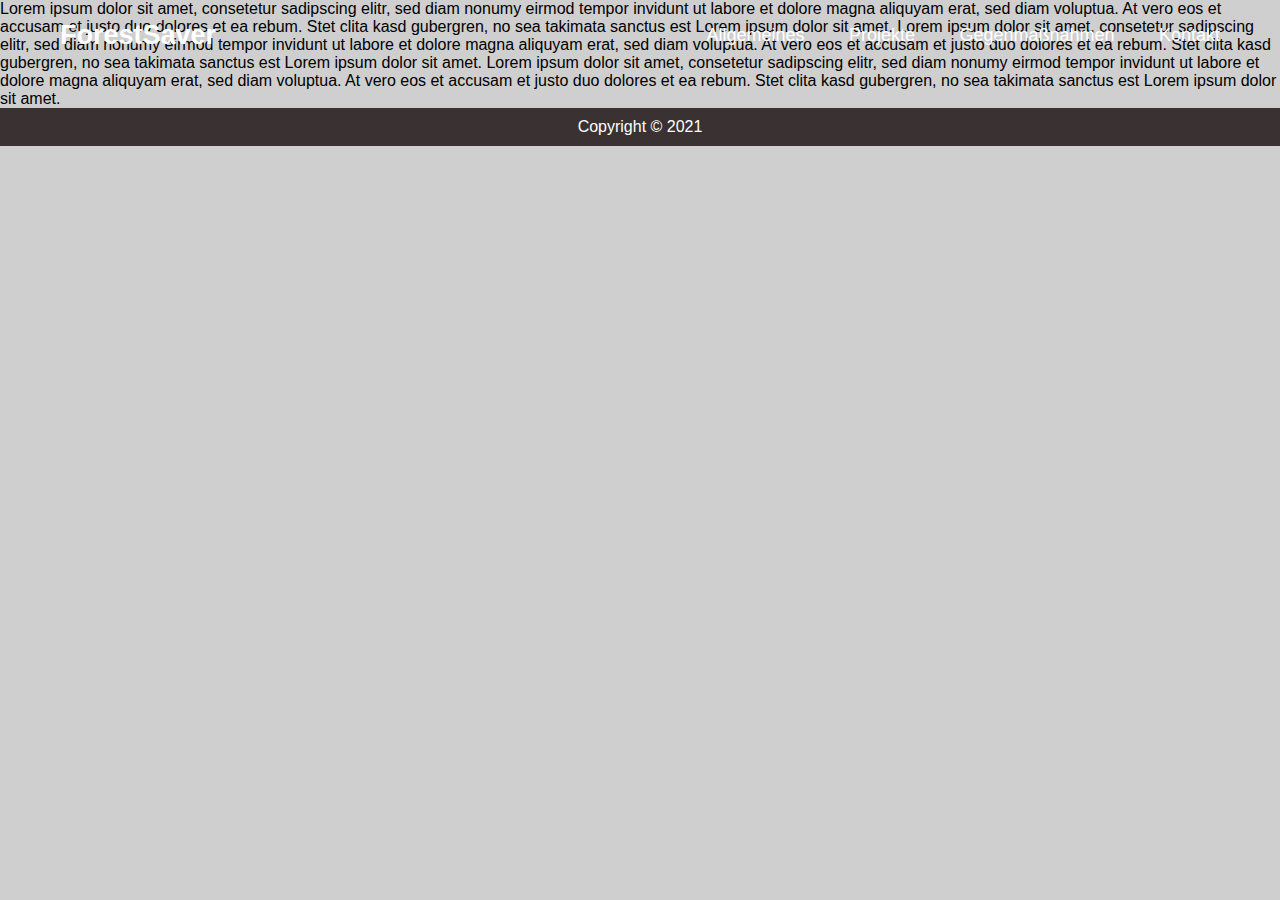
==== contact/contact.html @ b9c7977d "made only 1 submenu in responsive view expandable" ====
<!DOCTYPE html>
<html lang="de">
  <head>
    <meta charset="utf-8">
    <meta name="viewport" content="width=device-width, initial-scale=1.0">
    <script src="../js/burger.js"></script>
    <link rel="stylesheet" href="../index.css">
    <title>ForestSaver</title>
  </head>
  <body>
    <div class="container">
      <!-- navigation bar -->
      <nav>
        <div class="logo-div">
          <a href="../index.html">
            ForestSaver
          <!--<img class="logo" src="images/logo.png" alt="logo">-->
          </a>
          
        </div>
        <label for="btn" class="icon">
          <span class="fa fa-bars"></span>
        </label>
        <input type="checkbox" id="btn">
        <ul class="navitems">
          <li>
            <label for="btn-1" class="show">Allgemeines +</label>
            <a href="#">Allgemeines</a>
            <input type="checkbox" id="btn-1">
            <ul>
              <li><a href="../general/causes.html">Ursachen</a></li>
              <li><a href="../general/consequences.html">Konsequenzen</a></li>
              <li><a href="../general/statistics.html">Statistiken</a></li>
            </ul>
          </li>
          <li>
            <label for="btn-2" class="show">Projekte +</label>
            <a href="#">Projekte</a>
            <input type="checkbox" id="btn-2">
            <ul>
              <li><a href="../projects/map.html">Karte</a></li>
              <li><a href="../projects/gruenheide.html">Grünheide</a></li>
              <li><a href="../projects/hambacherForst.html">Hambacher Forst</a></li>
              <li><a href="../projects/dannenröderForst.html">Dannenröder Forst</a></li>
            </ul>
          </li>
          <li>
            <label for="btn-3" class="show">Gegenmaßnahmen +</label>
            <a href="#">Gegenmaßnahmen</a>
            <input type="checkbox" id="btn-3">
            <ul>
              <li><a href="../countermeasures/whatCanIDo.html">Was kann ich tun?</a></li>
              <li><a href="../countermeasures/politicsEconomy.html">Politik/Wirtschaft</a></li>
              <li><a href="../countermeasures/projects.html">Projekte</a></li>
            </ul>
          </li>
          <!--
          <li class="langswitcher">
            <span class="ger">German</span>
            <input type="checkbox" class="check">
            <span class="en">English</span>
          </li>
          -->
          <li>
            <label class="show">Kontakt</label>
            <a href="contact.html">Kontakt</a>
          </li>
        </ul>
      </nav>
      <!-- navigation bar end -->

      <!-- intro text -->
      <div class="intro text-ger">
        <p>
          Lorem ipsum dolor sit amet, consetetur sadipscing elitr, sed diam nonumy eirmod tempor invidunt ut labore et dolore magna aliquyam erat, sed diam voluptua. At vero eos et accusam et justo duo dolores et ea rebum. Stet clita kasd gubergren, no sea takimata sanctus est Lorem ipsum dolor sit amet. Lorem ipsum dolor sit amet, consetetur sadipscing elitr, sed diam nonumy eirmod tempor invidunt ut labore et dolore magna aliquyam erat, sed diam voluptua. At vero eos et accusam et justo duo dolores et ea rebum. Stet clita kasd gubergren, no sea takimata sanctus est Lorem ipsum dolor sit amet. Lorem ipsum dolor sit amet, consetetur sadipscing elitr, sed diam nonumy eirmod tempor invidunt ut labore et dolore magna aliquyam erat, sed diam voluptua. At vero eos et accusam et justo duo dolores et ea rebum. Stet clita kasd gubergren, no sea takimata sanctus est Lorem ipsum dolor sit amet.
        </p>
      </div>
        <!-- intro text end -->
    </div>
    <!-- footer -->
    <footer>
      <div class="text">
          <p>Copyright &copy; 2021</p>
      </div>
    </footer>
    <!-- footer end -->
  </body>
  <script language="javascript" type="text/javascript" src="../js/nav-bar.js"></script>
</html>
---- index.css ----
body{
    display: flex;
    flex-direction: column;
    box-sizing: border-box;
    min-height: 100vh;
    margin: 0;
    padding: 0;
    background-color: rgb(207, 207, 207);
    overflow-x: hidden;
}

/* header */

/* navigation bar */


*{
    margin: 0;
    padding: 0;
    user-select: none;
    box-sizing: border-box;
    font-family: 'Poppins', sans-serif;
}

.bg-img {
    background: url(./images/wald-bg.jpg) 0 0 no-repeat fixed;
    background-size: cover;
    background-position: center;
    position: relative;
    height: 100vh;
    overflow-x: hidden;
    color: #FFFFFF;
}

.overlay {
    background: linear-gradient(to top, rgba(80, 207, 137, 0.466), rgba(16, 116, 33, 0.5));
    overflow-x: hidden;
    height: 100%;
}

nav{
    background: transparent;
    position: absolute;
    width: 100%;
    z-index: 3;
}
nav:after{
    content: '';
    clear: both;
    display: table;
}
nav .logo-div a{
    float: left;
    color: white;
    font-size: 27px;
    font-weight: 600;
    line-height: 70px;
    padding-left: 60px;
    text-decoration: none;
    
}
.logo-div{
    float: left;
    height: 70px;
}
.logo {
    position: absolute;
    height: 110px;
    z-index: 3;
}
nav ul{
    float: right;
    margin-right: 40px;
    list-style: none;
    position: relative;
}
nav ul li{
    display: inline-block;
    background: transparent;
    margin: 0 5px;
}
nav ul li a{
    color: white;
    line-height: 70px;
    text-decoration: none;
    font-size: 18px;
    padding: 8px 15px;
}
nav ul li a:hover{
    color: rgb(84, 236, 89);
}
nav ul ul li a:hover{
    box-shadow: none;
}
nav ul ul{
    position: absolute;
    top: 90px;
    border-top: 3px solid rgb(84, 236, 89);
    opacity: 0;
    visibility: hidden;
    transition: top .3s;
}
nav ul ul ul{
    border-top: none;
}
nav ul li:hover > ul{
    top: 70px;
    opacity: 1;
    visibility: visible;
}
nav ul ul li{
    position: relative;
    margin: 0px;
    width: 188px;
    float: none;
    display: list-item;
    border-bottom: 1px solid rgba(0,0,0,0.3);
}
nav ul ul li a{
    line-height: 50px;
}
nav ul ul ul li{
    position: relative;
    top: -60px;
    left: 150px;
}
.show,.icon,input{
    display: none;
}
.fa-plus{
    font-size: 15px;
    margin-left: 40px;
}
@media all and (max-width: 1000px) {
    nav {
        background-color: rgba(0,0,0,0.5);
    }
    nav ul{
      margin-right: 0px;
      float: left;
    }
    nav .logo-div{
      padding-left: 30px;
      width: 100%;
    }
    .show + a,.showC + a, ul{
      display: none;
    }
    nav ul li,nav ul ul li{
      display: block;
      width: 100%;
    }
    nav ul li a:hover{
      box-shadow: none;
    }
    .show{
      display: block;
      color: white;
      font-size: 18px;
      padding: 0 20px;
      line-height: 70px;
      cursor: pointer;
    }
    #contactNav {
        margin-left: 8px;
    }
    .show:hover{
      color: rgb(84, 236, 89);
    }
    .icon{
      display: block;
      color: white;
      position: absolute;
      top: 0;
      right: 40px;
      line-height: 70px;
      cursor: pointer;
      font-size: 25px;
    }
    nav ul ul{
      top: 70px;
      border-top: 0px;
      float: none;
      position: static;
      display: none;
      opacity: 1;
      visibility: visible;
    }
    nav ul ul a{
      padding-left: 40px;
    }
    nav ul ul ul a{
      padding-left: 80px;
    }
    nav ul ul ul li{
      position: static;
    }
    [id^=btn]:checked + ul{
      display: block;
    }
    nav ul ul li{
      border-bottom: 0px;
    }
    span.cancel:before{
      content: '\f00d';
    }
}

/* language switcher

.langswitcher {
    display: flex;
    align-items: center;
}

.check {
    position: relative;
    width: 43px;
}

.check:before{
    content: '';
    position: absolute;
    width: 40px;
    height: 20px;
    background: #fff;
    border-radius: 20px;
}
  
.check:checked:before{
    background: #fff;
}

.check:after{
    content: '';
    position: absolute;
    left:0;
    width: 20px;
    height: 20px;
    background: #333;
    border-radius: 20px;
    transition: 0.25s;
    border: 2px solid #fff;
    box-sizing: border-box;
}

.check:checked:after{
    left: 20px;
    border: 2px solid #fff;

}

.check:checked ~ .intro.text-ger {
    display: none;
}

.check:checked ~ .intro.text-en {
    display: block;
}

.ger, .en {
    text-decoration: none;
    font-size: 14px;
    padding: 10px 15px;
    color: white;
    font-family: Arial, Helvetica, sans-serif;
    text-align: center;
}

language switcher end */

/* navigation bar end*/

/* header end */

/* map */

#map {
    width: 100%;
    height: 850px;
}

/* map end */

/* intro text */

.text-container {
    margin-top: 30vh;
    margin-left: 15vw;
    margin-right: 15vw;
}

.text-container h1{
    margin-bottom: 30px;
}

.text-container p{
    color: white;
    font-size: 27px;
    font-weight: 600;
}
/* intro text end */

/* footer */

.bg-img footer {
    position: absolute;
    bottom: 0;
    margin: 0 auto;
    display: flex;
    padding: 10px;
    background-color: rgba(0,0,0,0.3);
    color:white;
    justify-content: center;
    width: 100%;
}

footer{
    display: flex;
    padding: 10px;
    background-color: rgb(58, 50, 50);
    color:white;
    justify-content: center;
    width: 100%;
    z-index: 2;
}

/* footer end*/
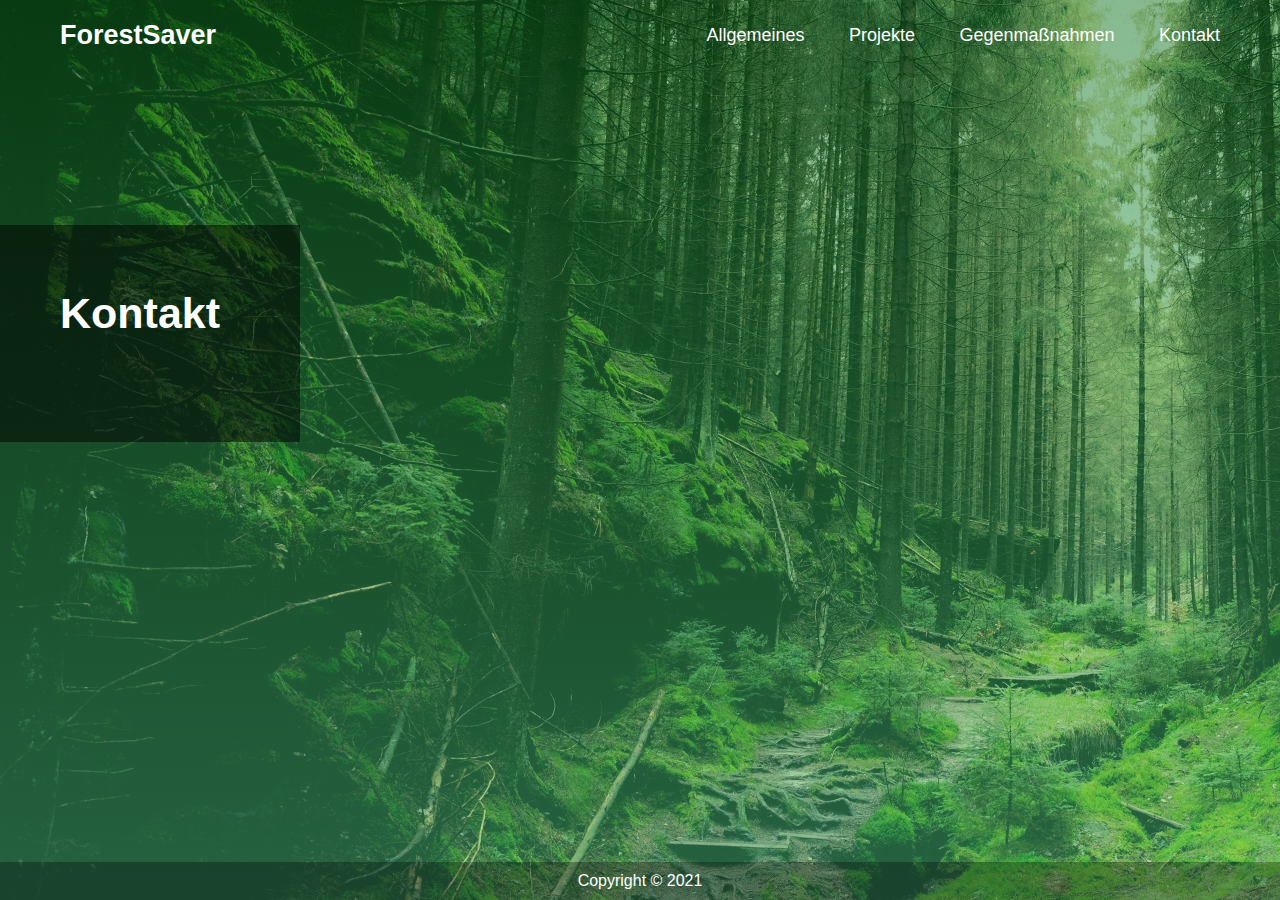
==== commit b634bb29: "changed layout of all pages to standard layout, fixed footer, added transparent background to nav-ba" ====
--- a/contact/contact.html
+++ b/contact/contact.html
@@ -8,78 +8,81 @@
     <title>ForestSaver</title>
   </head>
   <body>
-    <div class="container">
-      <!-- navigation bar -->
-      <nav>
-        <div class="logo-div">
-          <a href="../index.html">
-            ForestSaver
-          <!--<img class="logo" src="images/logo.png" alt="logo">-->
-          </a>
-          
+    <div class="bg-img">
+      <div class="overlay">
+        <!-- navigation bar -->
+        <nav>
+          <div class="logo-div">
+            <a href="../index.html">
+              ForestSaver
+            <!--<img class="logo" src="images/logo.png" alt="logo">-->
+            </a>
+            
+          </div>
+          <label for="btn" class="icon">
+            <span class="fa fa-bars"></span>
+          </label>
+          <input type="checkbox" id="btn">
+          <ul class="navitems">
+            <li>
+              <label for="btn-1" class="show">Allgemeines +</label>
+              <a href="#">Allgemeines</a>
+              <input type="checkbox" id="btn-1">
+              <ul>
+                <li><a href="../general/causes.html">Ursachen</a></li>
+                <li><a href="../general/consequences.html">Konsequenzen</a></li>
+                <li><a href="../general/statistics.html">Statistiken</a></li>
+              </ul>
+            </li>
+            <li>
+              <label for="btn-2" class="show">Projekte +</label>
+              <a href="#">Projekte</a>
+              <input type="checkbox" id="btn-2">
+              <ul>
+                <li><a href="../projects/map.html">Karte</a></li>
+                <li><a href="../projects/gruenheide.html">Grünheide</a></li>
+                <li><a href="../projects/hambacherForst.html">Hambacher Forst</a></li>
+                <li><a href="../projects/dannenröderForst.html">Dannenröder Forst</a></li>
+              </ul>
+            </li>
+            <li>
+              <label for="btn-3" class="show">Gegenmaßnahmen +</label>
+              <a href="#">Gegenmaßnahmen</a>
+              <input type="checkbox" id="btn-3">
+              <ul>
+                <li><a href="../countermeasures/whatCanIDo.html">Was kann ich tun?</a></li>
+                <li><a href="../countermeasures/politicsEconomy.html">Politik/Wirtschaft</a></li>
+                <li><a href="../countermeasures/projects.html">Projekte</a></li>
+              </ul>
+            </li>
+            <!--
+            <li class="langswitcher">
+              <span class="ger">German</span>
+              <input type="checkbox" class="check">
+              <span class="en">English</span>
+            </li>
+            -->
+            <li>
+              <label class="show">Kontakt</label>
+              <a href="contact.html">Kontakt</a>
+            </li>
+          </ul>
+        </nav>
+        <!-- navigation bar end -->
+
+        <!-- intro text -->
+        <div class="banner">
+          <div class="text">
+            <h1>Kontakt</h1>
+          </div>
         </div>
-        <label for="btn" class="icon">
-          <span class="fa fa-bars"></span>
-        </label>
-        <input type="checkbox" id="btn">
-        <ul class="navitems">
-          <li>
-            <label for="btn-1" class="show">Allgemeines +</label>
-            <a href="#">Allgemeines</a>
-            <input type="checkbox" id="btn-1">
-            <ul>
-              <li><a href="../general/causes.html">Ursachen</a></li>
-              <li><a href="../general/consequences.html">Konsequenzen</a></li>
-              <li><a href="../general/statistics.html">Statistiken</a></li>
-            </ul>
-          </li>
-          <li>
-            <label for="btn-2" class="show">Projekte +</label>
-            <a href="#">Projekte</a>
-            <input type="checkbox" id="btn-2">
-            <ul>
-              <li><a href="../projects/map.html">Karte</a></li>
-              <li><a href="../projects/gruenheide.html">Grünheide</a></li>
-              <li><a href="../projects/hambacherForst.html">Hambacher Forst</a></li>
-              <li><a href="../projects/dannenröderForst.html">Dannenröder Forst</a></li>
-            </ul>
-          </li>
-          <li>
-            <label for="btn-3" class="show">Gegenmaßnahmen +</label>
-            <a href="#">Gegenmaßnahmen</a>
-            <input type="checkbox" id="btn-3">
-            <ul>
-              <li><a href="../countermeasures/whatCanIDo.html">Was kann ich tun?</a></li>
-              <li><a href="../countermeasures/politicsEconomy.html">Politik/Wirtschaft</a></li>
-              <li><a href="../countermeasures/projects.html">Projekte</a></li>
-            </ul>
-          </li>
-          <!--
-          <li class="langswitcher">
-            <span class="ger">German</span>
-            <input type="checkbox" class="check">
-            <span class="en">English</span>
-          </li>
-          -->
-          <li>
-            <label class="show">Kontakt</label>
-            <a href="contact.html">Kontakt</a>
-          </li>
-        </ul>
-      </nav>
-      <!-- navigation bar end -->
-
-      <!-- intro text -->
-      <div class="intro text-ger">
-        <p>
-          Lorem ipsum dolor sit amet, consetetur sadipscing elitr, sed diam nonumy eirmod tempor invidunt ut labore et dolore magna aliquyam erat, sed diam voluptua. At vero eos et accusam et justo duo dolores et ea rebum. Stet clita kasd gubergren, no sea takimata sanctus est Lorem ipsum dolor sit amet. Lorem ipsum dolor sit amet, consetetur sadipscing elitr, sed diam nonumy eirmod tempor invidunt ut labore et dolore magna aliquyam erat, sed diam voluptua. At vero eos et accusam et justo duo dolores et ea rebum. Stet clita kasd gubergren, no sea takimata sanctus est Lorem ipsum dolor sit amet. Lorem ipsum dolor sit amet, consetetur sadipscing elitr, sed diam nonumy eirmod tempor invidunt ut labore et dolore magna aliquyam erat, sed diam voluptua. At vero eos et accusam et justo duo dolores et ea rebum. Stet clita kasd gubergren, no sea takimata sanctus est Lorem ipsum dolor sit amet.
-        </p>
+        
+        <!-- intro text end -->
       </div>
-        <!-- intro text end -->
     </div>
     <!-- footer -->
     <footer>
-      <div class="text">
+      <div class="footer-text">
           <p>Copyright &copy; 2021</p>
       </div>
     </footer>
--- a/index.css
+++ b/index.css
@@ -5,14 +5,9 @@
     min-height: 100vh;
     margin: 0;
     padding: 0;
-    background-color: rgb(207, 207, 207);
+    background-color: rgb(61, 74, 93);
     overflow-x: hidden;
 }
-
-/* header */
-
-/* navigation bar */
-
 
 *{
     margin: 0;
@@ -22,8 +17,9 @@
     font-family: 'Poppins', sans-serif;
 }
 
-.bg-img {
-    background: url(./images/wald-bg.jpg) 0 0 no-repeat fixed;
+/* background */
+
+.bg-img, .bg-img-causes, .bg-img-consequences, .bg-img-statistics {
     background-size: cover;
     background-position: center;
     position: relative;
@@ -32,12 +28,38 @@
     color: #FFFFFF;
 }
 
+.bg-img {
+    background: url(./images/wald-bg.jpg) 0 0 no-repeat fixed;
+}
+
+.bg-img-causes {
+    background: url(./images/wald2.jpg) 0 0 no-repeat fixed;
+}
+
+.bg-img-consequences {
+    background: url(./images/consequences.jpg) 0 0 no-repeat fixed;
+}
+
+.bg-img-statistics {
+    background: url(./images/statistics.jpg) 0 0 no-repeat fixed;
+}
+
 .overlay {
-    background: linear-gradient(to top, rgba(80, 207, 137, 0.466), rgba(16, 116, 33, 0.5));
+    background: linear-gradient(to top, rgba(80, 207, 137, 0.466), rgba(16, 116, 33, 0.5)) fixed;
     overflow-x: hidden;
     height: 100%;
-}
-
+    width: 100%;
+}
+
+/* background */
+
+/* navigation bar */
+
+.nav-container {
+    position: absolute;
+    width: 100%;
+    z-index: 3;
+}
 nav{
     background: transparent;
     position: absolute;
@@ -48,6 +70,9 @@
     content: '';
     clear: both;
     display: table;
+}
+#map-nav {
+    background-color: rgba(0,0,0,0.7);
 }
 nav .logo-div a{
     float: left;
@@ -100,6 +125,9 @@
     visibility: hidden;
     transition: top .3s;
 }
+#map-nav ul ul li{
+    background-color: rgba(0,0,0,0.7);
+}
 nav ul ul ul{
     border-top: none;
 }
@@ -114,7 +142,6 @@
     width: 188px;
     float: none;
     display: list-item;
-    border-bottom: 1px solid rgba(0,0,0,0.3);
 }
 nav ul ul li a{
     line-height: 50px;
@@ -133,7 +160,7 @@
 }
 @media all and (max-width: 1000px) {
     nav {
-        background-color: rgba(0,0,0,0.5);
+        background-color: rgba(0,0,0,0.7);
     }
     nav ul{
       margin-right: 0px;
@@ -271,13 +298,59 @@
 
 /* navigation bar end*/
 
-/* header end */
+/* main */
+
+/* banner */
+
+.banner {
+    width: auto;
+    height: auto;
+    top: 25%;
+    padding-top: 5%;
+    padding-bottom: 5%;
+    padding-right: 100px;
+    position: absolute;
+    background-color: rgba(0, 0, 0, 0.5);
+}
+
+.text {
+    width: 100%;
+    margin-left: 10%;
+    float: left;
+}
+
+.text h1 {
+    font-size: 43px;
+    width: 100%;
+    position: relative;
+    margin-left: 40px;
+    color:#FFFFFF;
+    margin-bottom: 40px;
+}
+
+.text h2 {
+    font-size: 30px;
+    width: 100%;
+    position: relative;
+    margin-left: 40px;
+    color:#FFFFFF;
+}
+
+.text p {
+    width: 100%;
+    font-size: 15px;
+    margin: 30px 0 30px 40px;
+    line-height: 25px;
+    color:rgb(255, 255, 255)
+}
+
+/* banner end */
 
 /* map */
 
 #map {
-    width: 100%;
-    height: 850px;
+    width: 100vw;
+    height: 100vh;
 }
 
 /* map end */
@@ -303,10 +376,10 @@
 
 /* footer */
 
-.bg-img footer {
-    position: absolute;
+footer {
+    position: absolute;
+    margin: 0 auto;
     bottom: 0;
-    margin: 0 auto;
     display: flex;
     padding: 10px;
     background-color: rgba(0,0,0,0.3);
@@ -315,16 +388,6 @@
     width: 100%;
 }
 
-footer{
-    display: flex;
-    padding: 10px;
-    background-color: rgb(58, 50, 50);
-    color:white;
-    justify-content: center;
-    width: 100%;
-    z-index: 2;
-}
-
 /* footer end*/
 
 
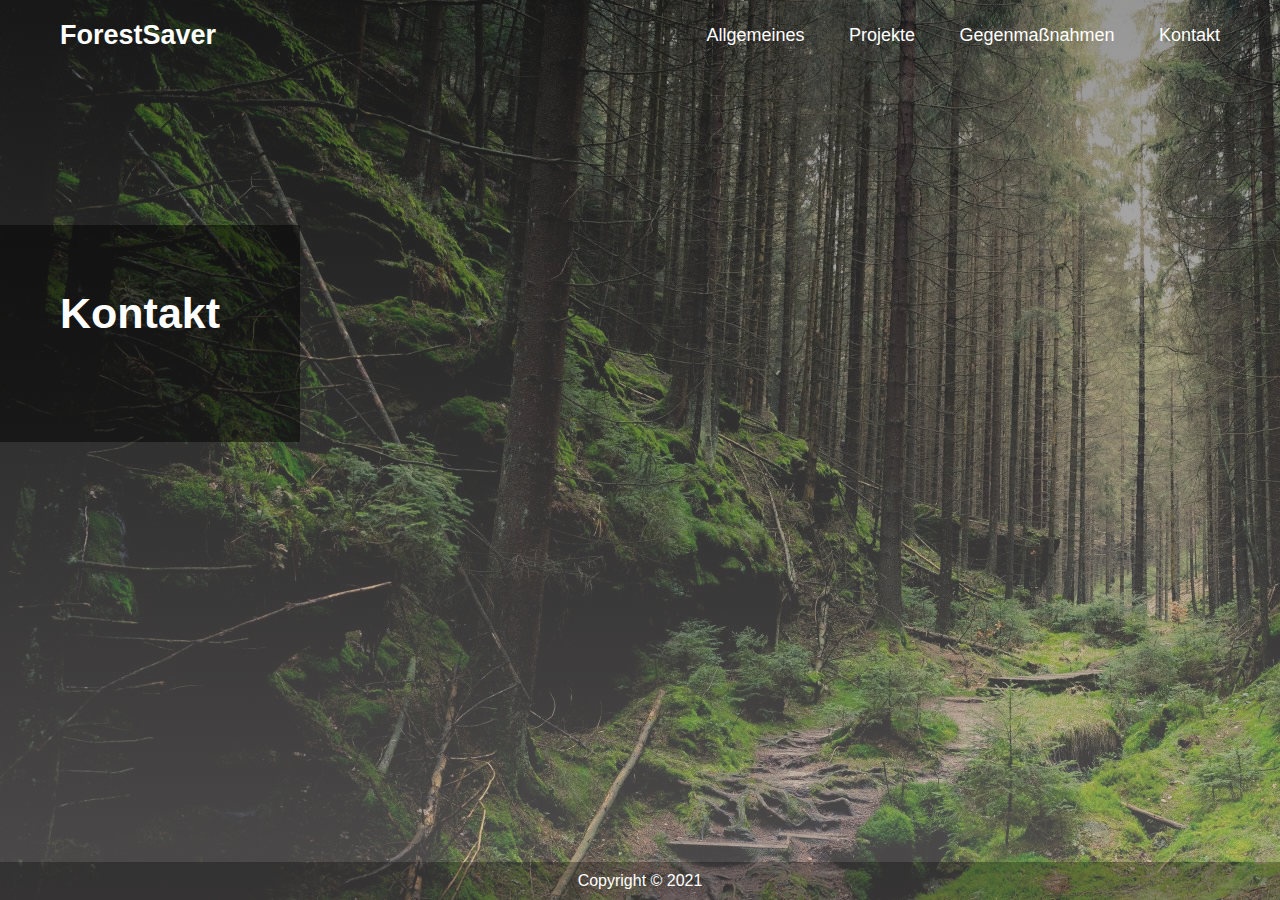
==== commit 51e43f50: "edit overlay of the pages | add timelaps.mp4" ====
--- a/contact/contact.html
+++ b/contact/contact.html
@@ -3,13 +3,14 @@
   <head>
     <meta charset="utf-8">
     <meta name="viewport" content="width=device-width, initial-scale=1.0">
+    <link rel="icon" href="../images/logo.png">
+    <link rel="stylesheet" href="../index.css">
     <script src="../js/burger.js"></script>
-    <link rel="stylesheet" href="../index.css">
     <title>ForestSaver</title>
   </head>
   <body>
     <div class="bg-img">
-      <div class="overlay">
+      <div class="overlay-grey">
         <!-- navigation bar -->
         <nav>
           <div class="logo-div">
@@ -25,7 +26,7 @@
           <input type="checkbox" id="btn">
           <ul class="navitems">
             <li>
-              <label for="btn-1" class="show">Allgemeines +</label>
+              <label for="btn-1" class="show">Allgemeines <span class="dropdown" id="dropdown1">&#x25BA;</span></label>
               <a href="#">Allgemeines</a>
               <input type="checkbox" id="btn-1">
               <ul>
@@ -35,7 +36,7 @@
               </ul>
             </li>
             <li>
-              <label for="btn-2" class="show">Projekte +</label>
+              <label for="btn-2" class="show">Projekte <span class="dropdown" id="dropdown2">&#x25BA;</span></label>
               <a href="#">Projekte</a>
               <input type="checkbox" id="btn-2">
               <ul>
@@ -46,7 +47,7 @@
               </ul>
             </li>
             <li>
-              <label for="btn-3" class="show">Gegenmaßnahmen +</label>
+              <label for="btn-3" class="show">Gegenmaßnahmen <span class="dropdown" id="dropdown3">&#x25BA;</span></label>
               <a href="#">Gegenmaßnahmen</a>
               <input type="checkbox" id="btn-3">
               <ul>
@@ -63,8 +64,7 @@
             </li>
             -->
             <li>
-              <label class="show">Kontakt</label>
-              <a href="contact.html">Kontakt</a>
+              <a href="contact.html" id="contactNav">Kontakt</a>
             </li>
           </ul>
         </nav>
--- a/index.css
+++ b/index.css
@@ -19,7 +19,7 @@
 
 /* background */
 
-.bg-img, .bg-img-causes, .bg-img-consequences, .bg-img-statistics {
+.bg-img, .bg-img-causes, .bg-img-consequences, .bg-img-statistics, .bg-img-dannenroeder, .bg-img-gruenheide, .bg-img-hambacher, .bg-img-whatcanido, .bg-img-politics_economy, .bg-img-projects {
     background-size: cover;
     background-position: center;
     position: relative;
@@ -44,11 +44,47 @@
     background: url(./images/statistics.jpg) 0 0 no-repeat fixed;
 }
 
-.overlay {
-    background: linear-gradient(to top, rgba(80, 207, 137, 0.466), rgba(16, 116, 33, 0.5)) fixed;
+.bg-img-dannenroeder {
+    background: url(./images/dannenroeder_forst_bg.jpg) 0 0 no-repeat fixed;
+}
+
+.bg-img-gruenheide {
+    background: url(./images/tesla_gruenheide_bg.jpg) 0 0 no-repeat fixed;
+}
+
+.bg-img-hambacher {
+    background: url(./images/hambacher_forst_bg.jpg) 0 0 no-repeat fixed;
+}
+
+.bg-img-whatcanido {
+    background: url(./images/whatcanido_bg.jpg) 0 0 no-repeat fixed;
+}
+
+.bg-img-politics_economy {
+    background: url(./images/politics_economy_bg.jpg) 0 0 no-repeat fixed;
+}
+
+.bg-img-projects {
+    background: url(./images/projects_bg.jpg) 0 0 no-repeat fixed;
+}
+
+.overlay-green, .overlay-grey, .overlay-yellow {
+    position: absolute;
     overflow-x: hidden;
     height: 100%;
     width: 100%;
+}
+
+.overlay-green {
+    background: linear-gradient(to top, rgba(121, 202, 158, 0.466), rgba(16, 116, 33, 0.5));
+}
+
+.overlay-grey {
+    background: linear-gradient(to top, rgba(163, 159, 159, 0.466), rgba(46, 46, 46, 0.5));
+}
+
+.overlay-yellow {
+    background: linear-gradient(to top, rgba(179, 168, 106, 0.466), rgba(70, 58, 12, 0.5));
 }
 
 /* background */
@@ -213,6 +249,9 @@
       opacity: 1;
       visibility: visible;
     }
+    #map-nav ul ul li{
+        background-color: transparent;
+    }
     nav ul ul a{
       padding-left: 40px;
     }
@@ -230,6 +269,9 @@
     }
     span.cancel:before{
       content: '\f00d';
+    }
+    .dropdown {
+        font-size: 13px;
     }
 }
 
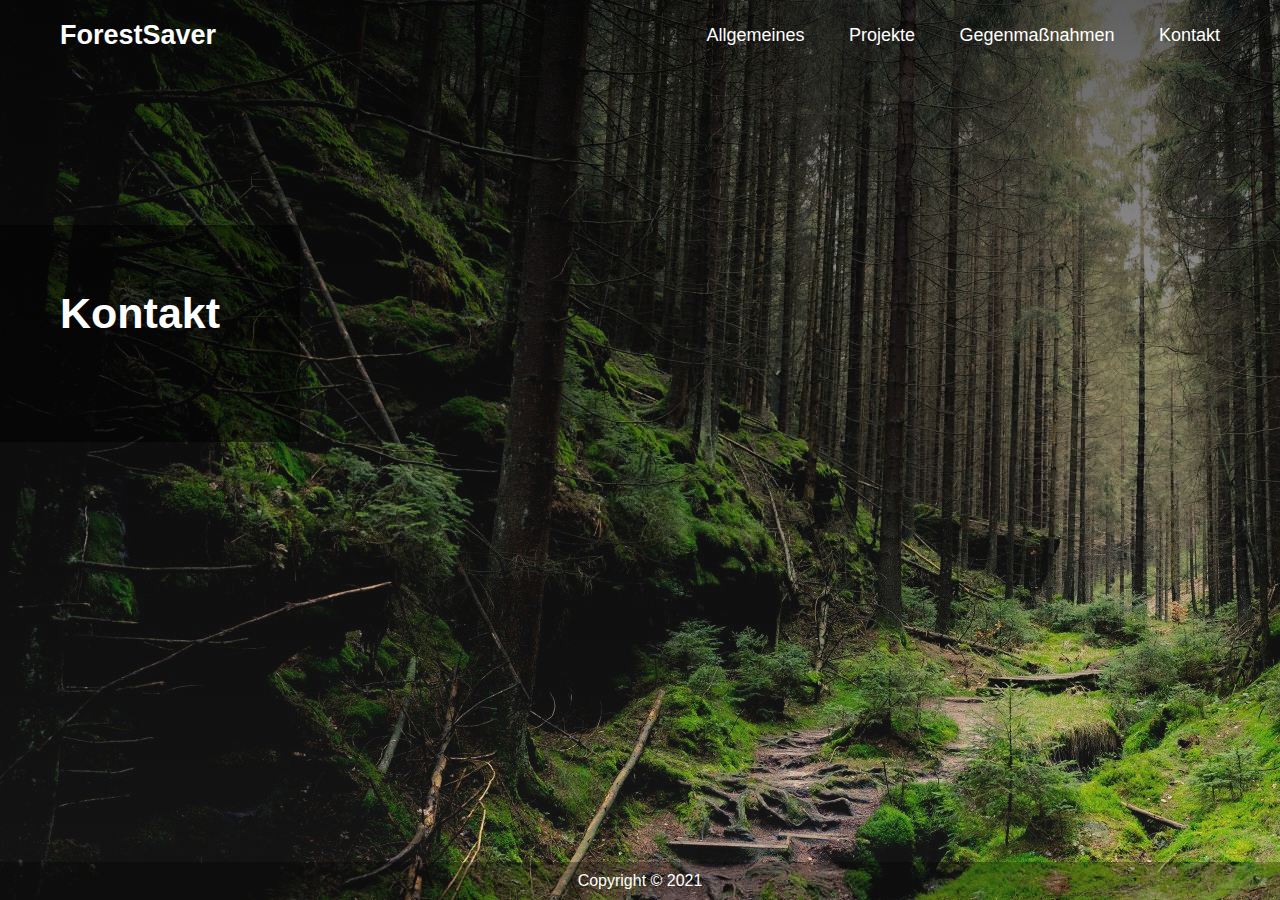
==== commit c4e7a1bd: "add new overlay | add background video to index page" ====
--- a/contact/contact.html
+++ b/contact/contact.html
@@ -10,7 +10,7 @@
   </head>
   <body>
     <div class="bg-img">
-      <div class="overlay-grey">
+      <div class="overlay-dark">
         <!-- navigation bar -->
         <nav>
           <div class="logo-div">
--- a/index.css
+++ b/index.css
@@ -19,6 +19,15 @@
 
 /* background */
 
+.bg-video {
+    width: 100%;
+    height: 100vh;
+    overflow: hidden;
+    display: flex;
+    justify-content: center;
+    align-items: center;
+}
+
 .bg-img, .bg-img-causes, .bg-img-consequences, .bg-img-statistics, .bg-img-dannenroeder, .bg-img-gruenheide, .bg-img-hambacher, .bg-img-whatcanido, .bg-img-politics_economy, .bg-img-projects {
     background-size: cover;
     background-position: center;
@@ -68,23 +77,15 @@
     background: url(./images/projects_bg.jpg) 0 0 no-repeat fixed;
 }
 
-.overlay-green, .overlay-grey, .overlay-yellow {
+.overlay-dark {
     position: absolute;
     overflow-x: hidden;
     height: 100%;
     width: 100%;
 }
 
-.overlay-green {
-    background: linear-gradient(to top, rgba(121, 202, 158, 0.466), rgba(16, 116, 33, 0.5));
-}
-
-.overlay-grey {
-    background: linear-gradient(to top, rgba(163, 159, 159, 0.466), rgba(46, 46, 46, 0.5));
-}
-
-.overlay-yellow {
-    background: linear-gradient(to top, rgba(179, 168, 106, 0.466), rgba(70, 58, 12, 0.5));
+.overlay-dark {
+    background: linear-gradient(to top, rgba(189, 189, 189, 0.1), rgba(10, 10, 10, 0.65));
 }
 
 /* background */
@@ -400,7 +401,7 @@
 /* intro text */
 
 .text-container {
-    margin-top: 30vh;
+    margin-top: 35vh;
     margin-left: 15vw;
     margin-right: 15vw;
 }
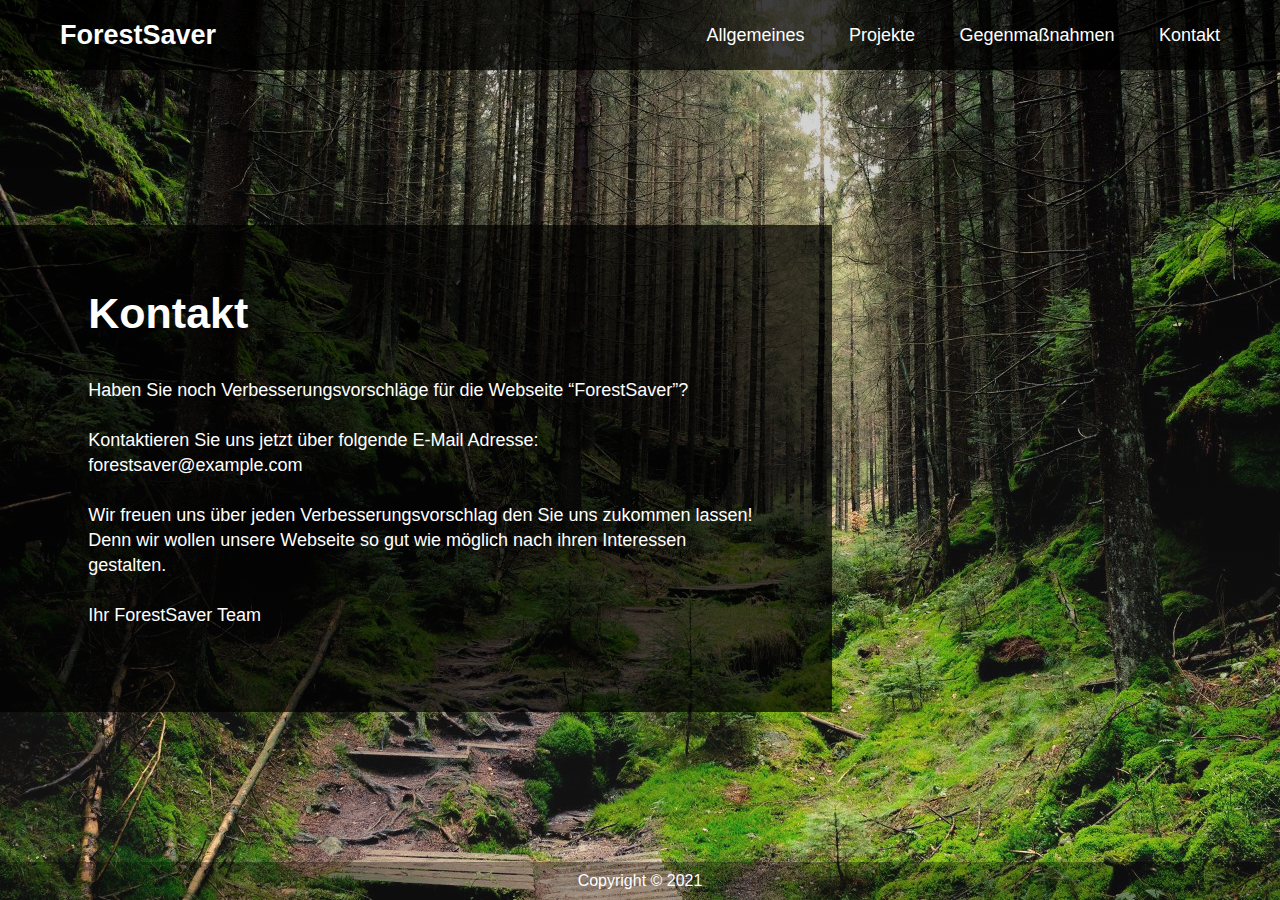
==== commit c13f6654: "added content to projects-page, added content to contact-page, adjusted texts on all pages" ====
--- a/contact/contact.html
+++ b/contact/contact.html
@@ -74,6 +74,18 @@
         <div class="banner">
           <div class="text">
             <h1>Kontakt</h1>
+            <p>
+              Haben Sie noch Verbesserungsvorschläge für die Webseite “ForestSaver”?
+              <br><br>
+              Kontaktieren Sie uns jetzt über folgende E-Mail Adresse:
+              <br>
+              forestsaver@example.com
+              <br><br>
+              Wir freuen uns über jeden Verbesserungsvorschlag den Sie uns zukommen lassen!
+              Denn wir wollen unsere Webseite so gut wie möglich nach ihren Interessen gestalten.
+              <br><br>
+              Ihr ForestSaver Team 
+            </p>
           </div>
         </div>
         
--- a/index.css
+++ b/index.css
@@ -5,7 +5,6 @@
     min-height: 100vh;
     margin: 0;
     padding: 0;
-    background-color: rgb(61, 74, 93);
     overflow-x: hidden;
 }
 
@@ -29,65 +28,62 @@
 }
 
 .bg-img, .bg-img-causes, .bg-img-consequences, .bg-img-statistics, .bg-img-dannenroeder, .bg-img-gruenheide, .bg-img-hambacher, .bg-img-whatcanido, .bg-img-politics_economy, .bg-img-projects {
+    height: 100vh;
     background-size: cover;
     background-position: center;
     position: relative;
-    height: 100vh;
     overflow-x: hidden;
     color: #FFFFFF;
 }
 
 .bg-img {
-    background: url(./images/wald-bg.jpg) 0 0 no-repeat fixed;
+    background: url(./images/wald-bg.jpg) 50% 50% no-repeat fixed;
 }
 
 .bg-img-causes {
-    background: url(./images/wald2.jpg) 0 0 no-repeat fixed;
+    background: url(./images/wald2.jpg) 50% 50% no-repeat fixed;
 }
 
 .bg-img-consequences {
-    background: url(./images/consequences.jpg) 0 0 no-repeat fixed;
+    background: url(./images/consequences.jpg) 50% 50% no-repeat fixed;
 }
 
 .bg-img-statistics {
-    background: url(./images/statistics.jpg) 0 0 no-repeat fixed;
+    background: url(./images/statistics.jpg) 50% 50% no-repeat fixed;
 }
 
 .bg-img-dannenroeder {
-    background: url(./images/dannenroeder_forst_bg.jpg) 0 0 no-repeat fixed;
+    background: url(./images/dannenroeder_forst_bg.jpg) 50% 50% no-repeat fixed;
 }
 
 .bg-img-gruenheide {
-    background: url(./images/tesla_gruenheide_bg.jpg) 0 0 no-repeat fixed;
+    background: url(./images/tesla_gruenheide_bg.jpg) 50% 50% no-repeat fixed;
 }
 
 .bg-img-hambacher {
-    background: url(./images/hambacher_forst_bg.jpg) 0 0 no-repeat fixed;
+    background: url(./images/hambacher_forst_bg.jpg) 50% 50% no-repeat fixed;
 }
 
 .bg-img-whatcanido {
-    background: url(./images/whatcanido_bg.jpg) 0 0 no-repeat fixed;
+    background: url(./images/whatcanido_bg.jpg) 50% 50% no-repeat fixed;
 }
 
 .bg-img-politics_economy {
-    background: url(./images/politics_economy_bg.jpg) 0 0 no-repeat fixed;
+    background: url(./images/politics_economy_bg.jpg) 85% 15% no-repeat fixed;
 }
 
 .bg-img-projects {
-    background: url(./images/projects_bg.jpg) 0 0 no-repeat fixed;
+    background: url(./images/projects_bg.jpg) 50% 50% no-repeat fixed;
 }
 
 .overlay-dark {
+    background: linear-gradient(to top, rgba(189, 189, 189, 0.1), rgba(10, 10, 10, 0.2));
     position: absolute;
     overflow-x: hidden;
     height: 100%;
     width: 100%;
 }
 
-.overlay-dark {
-    background: linear-gradient(to top, rgba(189, 189, 189, 0.1), rgba(10, 10, 10, 0.65));
-}
-
 /* background */
 
 /* navigation bar */
@@ -98,7 +94,7 @@
     z-index: 3;
 }
 nav{
-    background: transparent;
+    background-color: rgba(0,0,0,0.7);
     position: absolute;
     width: 100%;
     z-index: 3;
@@ -155,6 +151,7 @@
     box-shadow: none;
 }
 nav ul ul{
+    background-color: rgba(0,0,0,0.8);
     position: absolute;
     top: 90px;
     border-top: 3px solid rgb(84, 236, 89);
@@ -216,6 +213,9 @@
     }
     nav ul li a:hover{
       box-shadow: none;
+    }
+    nav ul ul{
+        background-color: transparent;
     }
     .show{
       display: block;
@@ -346,27 +346,27 @@
 /* banner */
 
 .banner {
-    width: auto;
+    width: 65vw;
     height: auto;
     top: 25%;
     padding-top: 5%;
     padding-bottom: 5%;
-    padding-right: 100px;
-    position: absolute;
-    background-color: rgba(0, 0, 0, 0.5);
+    position: absolute;
+    background-color: rgba(0, 0, 0, 0.7);
 }
 
 .text {
-    width: 100%;
-    margin-left: 10%;
-    float: left;
+    width: 86%;
+    margin-left: 7%;
+    margin-right: 7%;
+    word-wrap: break-word;
 }
 
 .text h1 {
     font-size: 43px;
     width: 100%;
     position: relative;
-    margin-left: 40px;
+    margin-left: 30px;
     color:#FFFFFF;
     margin-bottom: 40px;
 }
@@ -375,16 +375,107 @@
     font-size: 30px;
     width: 100%;
     position: relative;
-    margin-left: 40px;
+    margin-left: 30px;
     color:#FFFFFF;
 }
 
 .text p {
-    width: 100%;
-    font-size: 15px;
-    margin: 30px 0 30px 40px;
+    width: 95%;
+    font-size: 18px;
+    margin: 20px 30px 20px 30px;
     line-height: 25px;
     color:rgb(255, 255, 255)
+}
+
+@media all and (max-width: 1000px) {
+    .banner {
+        width: 100vw;
+    }
+}
+
+.banner-projects {
+    background-color: rgba(0, 0, 0, 0.7);
+    width: 80vw;
+    height: auto;
+    margin-left: 10%;
+    margin-right: 10%;
+    margin-top: 100px;
+    display: flex;
+    border-radius: 20px;
+    z-index: 2;
+}
+
+#project-image1 {
+    background: url(./images/WWF_Logo.jpg) 50% 50% no-repeat;
+    background-size: cover;
+}
+
+#project-image2 {
+    background: url(./images/OroVerde_Logo.jpg) 50% 50% no-repeat;
+    background-size: cover;
+}
+
+#project-image3 {
+    background: url(./images/Rettet_den_Regenwald_e.V_Logo.png) 50% 50% no-repeat;
+    background-size: cover;
+}
+
+#project-image4 {
+    background: url(./images/Greenpeace_Logo.jpg) 50% 50% no-repeat;
+    background-size: cover;
+}
+
+#project-image5 {
+    background: url(./images/Bund_Logo.png) 50% 50% no-repeat;
+    background-size: cover;
+}
+
+.project-image {
+    height: 320px;
+    width: 35%;
+    margin: 15px;
+    align-self: center;
+}
+
+.text-projects {
+    width: 55%;
+    margin: 15px;
+    margin-left: 5%;
+    margin-right: 5%;
+    word-wrap: break-word;
+    align-self: center;
+}
+
+.text-projects p {
+    font-size: 18px;
+    margin-top: 20px;
+    line-height: 25px;
+    color:rgb(255, 255, 255)
+}
+
+.text-projects p a {
+    color: rgb(84, 236, 89);
+}
+
+#last-project {
+    margin-bottom: 40px;
+}
+
+@media all and (max-width: 1000px) {
+    .banner-projects {
+        flex-direction: column;
+    }
+    .project-image {
+        margin-top: 7%;
+        width: 86%;
+        height: 410px;
+    }
+    .text-projects {
+        margin-left: 7%;
+        margin-right: 7%;
+        margin-bottom: 30px;
+        width: 80%;
+    }
 }
 
 /* banner end */
@@ -401,20 +492,41 @@
 /* intro text */
 
 .text-container {
-    margin-top: 35vh;
+    margin-top: 22vh;
     margin-left: 15vw;
     margin-right: 15vw;
+    margin-bottom: 40px;
+    padding-top: 20px;
+    padding-bottom: 20px;
+    background-color: rgba(0,0,0,0.7);
+    border-radius: 20px;
 }
 
 .text-container h1{
     margin-bottom: 30px;
+    color: white;
+    font-size: 50px;
+    margin-left: 10%;
+    margin-right: 10%;
 }
 
 .text-container p{
     color: white;
     font-size: 27px;
     font-weight: 600;
-}
+    margin-left: 10%;
+    margin-right: 10%;
+}
+
+@media all and (max-width: 490px) {
+    .text-container h1{
+        font-size: 8vw;
+    }
+    .text-container p{
+        font-size: 6vw;
+    }
+}
+
 /* intro text end */
 
 /* footer */
